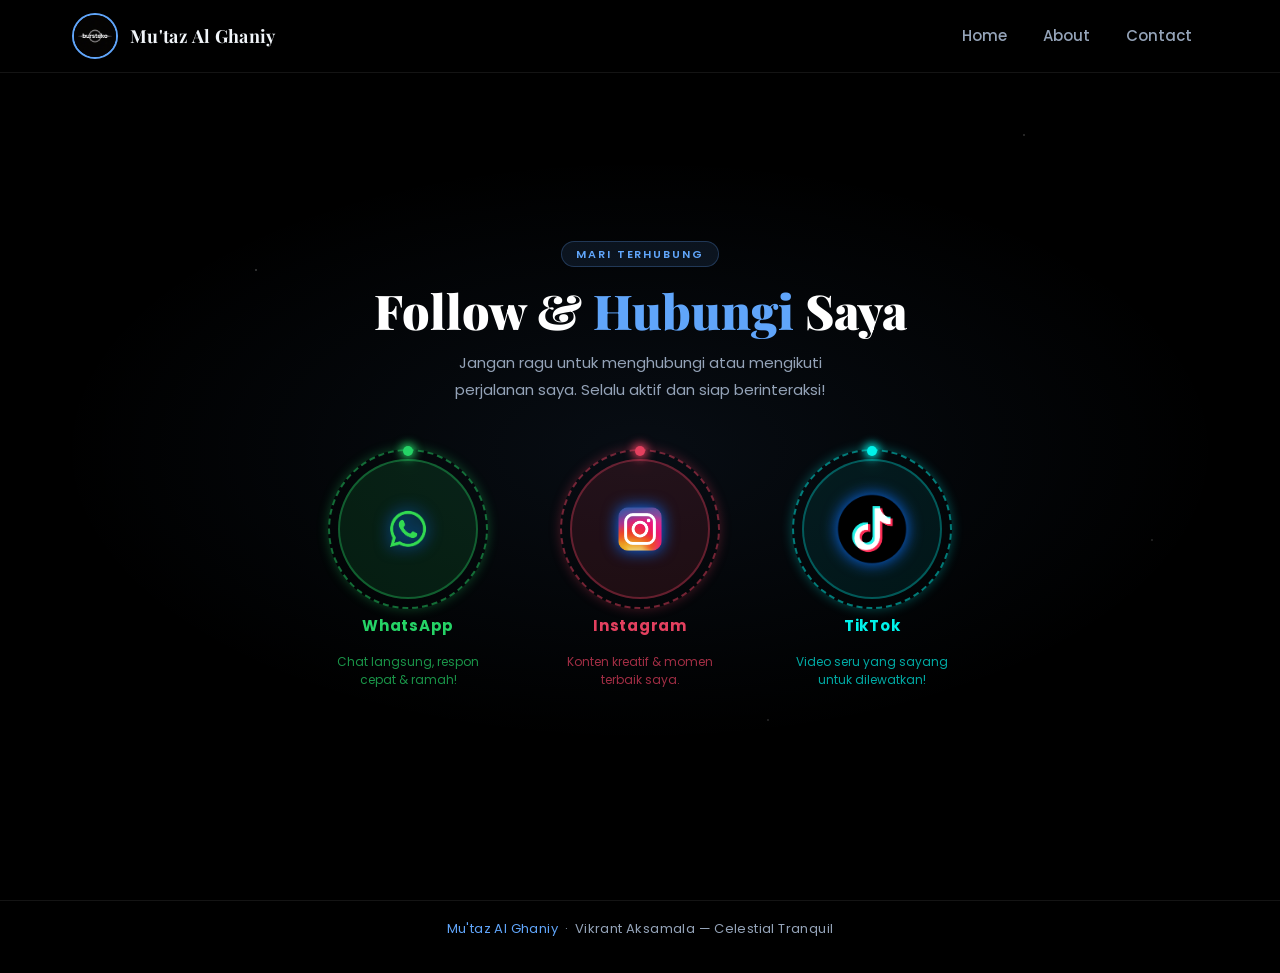
==== contact.html @ 91cc1551 "first commit" ====
<!DOCTYPE html>
<html lang="id">

<head>
    <meta charset="UTF-8" />
    <meta name="viewport" content="width=device-width, initial-scale=1.0" />
    <title>Contact</title>
    <link rel="preconnect" href="https://fonts.googleapis.com">
    <link
        href="https://fonts.googleapis.com/css2?family=Poppins:wght@300;400;500;600;700&family=Playfair+Display:wght@700;900&display=swap"
        rel="stylesheet">
    <link href="https://cdn.jsdelivr.net/npm/bootstrap@5.3.8/dist/css/bootstrap.min.css" rel="stylesheet"
        integrity="sha384-sRIl4kxILFvY47J16cr9ZwB07vP4J8+LH7qKQnuqkuIAvNWLzeN8tE5YBujZqJLB" crossorigin="anonymous">
    <link rel="stylesheet" href="styles.css" />
</head>

<body>

    <!-- HEADER / NAVBAR -->
    <header class="header">
        <nav class="navbar" role="navigation" aria-label="Main navigation">
            <a href="#home" class="logo-wrap">
                <img src="logo.jpeg" class="logo-img" alt="Logo Mu'taz" />
                <span class="logo-name">Mu'taz Al Ghaniy</span>
            </a>
            <ul class="ul-navbar">
                <li><a href="index.html" class="a-navbar">Home</a></li>
                <li><a href="aboutMe.html" class="a-navbar">About</a></li>
                <li><a href="contact.html" class="a-navbar">Contact</a></li>
            </ul>
        </nav>
    </header>

    <!-- MAIN CONTACT -->
    <main id="contact-main">
 
        <!-- Tagline / Promosi -->
        <div class="contact-tagline">
            <span class="badge-label">Mari Terhubung</span>
            <h1>Follow & <span>Hubungi</span> Saya</h1>
            <p>Jangan ragu untuk menghubungi atau mengikuti perjalanan saya. Selalu aktif dan siap berinteraksi!</p>
        </div>
 
        <!-- Cards -->
        <div class="contact-grid">
 
            <!-- WhatsApp -->
            <a href="https://wa.me/6281952389821" target="_blank" class="contact-card card-wa">
                <div class="orbit-wrap">
                    <div class="orbit-ring">
                        <div class="orbit-dot"></div>
                    </div>
                    <div class="icon-bg">
                        <img src="whatsapp-logo-whatsapp-icon-whatsapp-transparent-free-png.webp" alt="WhatsApp" />
                    </div>
                </div>
                <span class="card-name">WhatsApp</span>
                <span class="card-desc">Chat langsung, respon cepat & ramah!</span>
            </a>
 
            <!-- Instagram -->
            <a href="https://www.instagram.com/al._gifer/" target="_blank" class="contact-card card-ig">
                <div class="orbit-wrap">
                    <div class="orbit-ring">
                        <div class="orbit-dot"></div>
                    </div>
                    <div class="icon-bg">
                        <img src="instagram-logo-instagram-icon-transparent-free-png.webp" alt="Instagram" />
                    </div>
                </div>
                <span class="card-name">Instagram</span>
                <span class="card-desc">Konten kreatif & momen terbaik saya.</span>
            </a>
 
            <!-- TikTok -->
            <a href="https://www.tiktok.com/@vikrant.aksamala" target="_blank" class="contact-card card-tt">
                <div class="orbit-wrap">
                    <div class="orbit-ring">
                        <div class="orbit-dot"></div>
                    </div>
                    <div class="icon-bg">
                        <img src="tiktok-icon-free-png.webp" alt="TikTok" />
                    </div>
                </div>
                <span class="card-name">TikTok</span>
                <span class="card-desc">Video seru yang sayang untuk dilewatkan!</span>
            </a>
 
        </div>
 
    </main>




    <!-- FOOTER -->
    <footer class="footer">
        <p class="footer-text">
            <span>Mu'taz Al Ghaniy</span> &nbsp;·&nbsp; Vikrant Aksamala — Celestial Tranquil
        </p>
    </footer>

    <script src="https://cdn.jsdelivr.net/npm/bootstrap@5.3.8/dist/js/bootstrap.bundle.min.js"
        integrity="sha384-FKyoEForCGlyvwx9Hj09JcYn3nv7wiPVlz7YYwJrWVcXK/BmnVDxM+D2scQbITxI"
        crossorigin="anonymous"></script>
</body>

</html>
---- styles.css ----
*, html {
    margin: 0;
    padding: 0;
    box-sizing: border-box;
    scroll-behavior: smooth;
}

:root {
    --accent: #60a5fa;
    --accent-dark: #2563eb;
    --text: #f1f5f9;
    --text-muted: #94a3b8;
    --bg: #000000;
    --surface: rgba(255, 255, 255, 0.04);
    --border: rgba(255, 255, 255, 0.08);
}

body {
    font-family: 'Poppins', sans-serif;
    background: var(--bg);
    color: var(--text);
    min-height: 100vh;
}

/* ─── HEADER ─── */
.header {
    width: 100%;
    position: fixed;
    top: 0;
    z-index: 1000;
    backdrop-filter: blur(20px);
    -webkit-backdrop-filter: blur(20px);
    background: rgba(0, 0, 0, 0.75);
    border-bottom: 1px solid var(--border);
}

.navbar {
    width: 100%;
    max-width: 1200px;
    margin: 0 auto;
    height: 72px;
    display: flex;
    justify-content: space-between;
    align-items: center;
    padding: 0 2rem;
    /* Reset Bootstrap navbar padding */
    padding-left: 2rem;
    padding-right: 2rem;
}

.logo-wrap {
    display: flex;
    align-items: center;
    gap: 12px;
    text-decoration: none;
}

.logo-img {
    width: 46px;
    height: 46px;
    border-radius: 50%;
    object-fit: cover;
    border: 2px solid var(--accent);
    flex-shrink: 0;
}

.logo-name {
    font-family: 'Playfair Display', serif;
    font-size: 18px;
    font-weight: 700;
    color: var(--text);
    letter-spacing: 0.02em;
}

.ul-navbar {
    display: flex;
    list-style: none;
    gap: 0.25rem;
    align-items: center;
    margin: 0;
    padding: 0;
}

.a-navbar {
    position: relative;
    text-decoration: none;
    color: var(--text-muted);
    font-size: 15px;
    font-weight: 500;
    padding: 8px 16px;
    border-radius: 8px;
    transition: color 0.25s ease, background 0.25s ease;
    display: block;
}

.a-navbar::after {
    content: "";
    position: absolute;
    left: 50%;
    bottom: 4px;
    width: 0%;
    height: 2px;
    background: var(--accent);
    transition: width 0.3s ease;
    transform: translateX(-50%);
    border-radius: 2px;
}

.a-navbar:hover {
    color: #ffffff;
    background: rgba(96, 165, 250, 0.08);
}

.a-navbar:hover::after {
    width: 60%;
}

/* ─── HERO ─── */
#home {
    min-height: 100vh;
    display: flex;
    align-items: center;
    justify-content: center;
    padding: 100px 2rem 80px;
    position: relative;
    overflow: hidden;
}

#home::before {
    content: "";
    position: absolute;
    inset: 0;
    background: radial-gradient(ellipse 80% 60% at 50% 40%, rgba(96, 165, 250, 0.12) 0%, transparent 70%);
    pointer-events: none;
}

.hero-inner {
    display: flex;
    flex-direction: column;
    align-items: center;
    gap: 2rem;
    text-align: center;
    position: relative;
    z-index: 1;
    animation: fadeUp 0.9s ease both;
}

@keyframes fadeUp {
    from {
        opacity: 0;
        transform: translateY(28px);
    }

    to {
        opacity: 1;
        transform: translateY(0);
    }
}

.avatar-ring {
    width: 160px;
    height: 160px;
    border-radius: 50%;
    padding: 3px;
    background: conic-gradient(var(--accent), #818cf8, #34d399, var(--accent));
    animation: spin 6s linear infinite;
    flex-shrink: 0;
}

@keyframes spin {
    to {
        transform: rotate(360deg);
    }
}

.avatar-inner {
    width: 100%;
    height: 100%;
    border-radius: 50%;
    overflow: hidden;
    background: #111;
}

.avatar-inner img {
    width: 100%;
    height: 100%;
    object-fit: cover;
    border-radius: 50%;
}

.hero-tag {
    font-size: 12px;
    font-weight: 600;
    letter-spacing: 0.15em;
    text-transform: uppercase;
    color: var(--accent);
    background: rgba(96, 165, 250, 0.1);
    border: 1px solid rgba(96, 165, 250, 0.25);
    padding: 4px 14px;
    border-radius: 100px;
}

.hero-title {
    font-family: 'Playfair Display', serif;
    font-size: clamp(2.4rem, 6vw, 4rem);
    font-weight: 900;
    line-height: 1.1;
    color: #ffffff;
}

.hero-title span {
    color: var(--accent);
}

.hero-sub {
    font-size: 16px;
    color: var(--text-muted);
    max-width: 460px;
    line-height: 1.75;
}

.hero-cta {
    display: inline-flex;
    align-items: center;
    gap: 8px;
    background: var(--accent);
    color: #000;
    font-size: 15px;
    font-weight: 700;
    padding: 13px 28px;
    border-radius: 10px;
    text-decoration: none;
    letter-spacing: 0.02em;
    transition: background 0.25s ease, transform 0.25s ease, box-shadow 0.25s ease;
}

.hero-cta:hover {
    background: #93c5fd;
    transform: translateY(-3px);
    box-shadow: 0 12px 32px rgba(96, 165, 250, 0.35);
    color: #000;
}

/* ─── CAROUSEL GALERI ─── */
.carousel-section {
    background: #0a0a0a;
    padding: 60px 2rem 80px;
    border-top: 1px solid var(--border);
}

.carousel-title {
    font-family: 'Playfair Display', serif;
    font-size: clamp(1.6rem, 4vw, 2.2rem);
    font-weight: 700;
    color: #fff;
    text-align: center;
    margin-bottom: 2rem;
}

.carousel-title::after {
    content: "";
    display: block;
    width: 48px;
    height: 3px;
    background: var(--accent);
    border-radius: 2px;
    margin: 10px auto 0;
}

/* Wrapper agar carousel tidak terlalu lebar */
#carouselGaleri {
    max-width: 800px;
    margin: 0 auto;
    border-radius: 16px;
    overflow: hidden;
    box-shadow: 0 24px 64px rgba(0, 0, 0, 0.6);
}

/* Foto carousel: tinggi tetap, object-fit agar tidak terpotong aneh */
.carousel-img {
    width: 100%;
    height: 460px;
    object-fit: cover;
    object-position: center center;
    display: block;
}


/* ─── SKILLS ─── */
.skills-section {
    background: #000;
    padding: 70px 2rem 80px;
    border-top: 1px solid var(--border);
}

.skills-title {
    font-family: 'Playfair Display', serif;
    font-size: clamp(1.6rem, 4vw, 2.2rem);
    font-weight: 700;
    color: #fff;
    text-align: center;
    margin-bottom: 2.5rem;
}

.skills-title::after {
    content: "";
    display: block;
    width: 48px;
    height: 3px;
    background: var(--accent);
    border-radius: 2px;
    margin: 10px auto 0;
}

.skills-grid {
    max-width: 700px;
    margin: 0 auto;
    display: flex;
    flex-direction: column;
    gap: 1.4rem;
}

.skill-item {
    display: flex;
    flex-direction: column;
    gap: 6px;
}

.skill-header {
    display: flex;
    justify-content: space-between;
    align-items: center;
}

.skill-name {
    font-size: 14px;
    font-weight: 600;
    color: var(--text);
    letter-spacing: 0.03em;
}

.skill-percent {
    font-size: 13px;
    font-weight: 700;
    color: var(--accent);
}

.skill-bar-bg {
    width: 100%;
    height: 10px;
    border-radius: 100px;
    overflow: hidden;
    background: rgba(255, 255, 255, 0.07);
    position: relative;
}

/* Warna latar track sesuai neon masing-masing skill */
.skill-item:nth-child(1) .skill-bar-bg {
    background: rgba(168, 85, 247, 0.15);
    box-shadow: inset 0 0 8px rgba(168, 85, 247, 0.2);
    border: 1px solid rgba(168, 85, 247, 0.25);
}

.skill-item:nth-child(2) .skill-bar-bg {
    background: rgba(6, 182, 212, 0.15);
    box-shadow: inset 0 0 8px rgba(6, 182, 212, 0.2);
    border: 1px solid rgba(6, 182, 212, 0.25);
}

.skill-item:nth-child(3) .skill-bar-bg {
    background: rgba(16, 185, 129, 0.15);
    box-shadow: inset 0 0 8px rgba(16, 185, 129, 0.2);
    border: 1px solid rgba(16, 185, 129, 0.25);
}

.skill-item:nth-child(4) .skill-bar-bg {
    background: rgba(245, 158, 11, 0.15);
    box-shadow: inset 0 0 8px rgba(245, 158, 11, 0.2);
    border: 1px solid rgba(245, 158, 11, 0.25);
}

.skill-item:nth-child(5) .skill-bar-bg {
    background: rgba(244, 63, 94, 0.15);
    box-shadow: inset 0 0 8px rgba(244, 63, 94, 0.2);
    border: 1px solid rgba(244, 63, 94, 0.25);
}

.skill-item:nth-child(6) .skill-bar-bg {
    background: rgba(59, 130, 246, 0.15);
    box-shadow: inset 0 0 8px rgba(59, 130, 246, 0.2);
    border: 1px solid rgba(59, 130, 246, 0.25);
}

.skill-bar-fill {
    height: 100%;
    border-radius: 100px;
    width: 0%;
    transition: width 1.4s cubic-bezier(0.4, 0, 0.2, 1);
    position: relative;
    background: linear-gradient(90deg, #1e40af, #3b82f6, #60a5fa, #7dd3fc);
    box-shadow:
        0 0 6px rgba(96, 165, 250, 0.8),
        0 0 16px rgba(96, 165, 250, 0.5),
        0 0 32px rgba(59, 130, 246, 0.3);
    animation: neon-pulse 2s ease-in-out infinite;
}

/* Setiap skill punya warna neon berbeda */
.skill-item:nth-child(1) .skill-bar-fill {
    background: linear-gradient(90deg, #7c3aed, #a855f7, #c084fc);
    box-shadow: 0 0 6px rgba(168, 85, 247, 0.9), 0 0 18px rgba(168, 85, 247, 0.5), 0 0 36px rgba(124, 58, 237, 0.3);
}

.skill-item:nth-child(2) .skill-bar-fill {
    background: linear-gradient(90deg, #0e7490, #06b6d4, #67e8f9);
    box-shadow: 0 0 6px rgba(6, 182, 212, 0.9), 0 0 18px rgba(6, 182, 212, 0.5), 0 0 36px rgba(14, 116, 144, 0.3);
}

.skill-item:nth-child(3) .skill-bar-fill {
    background: linear-gradient(90deg, #065f46, #10b981, #6ee7b7);
    box-shadow: 0 0 6px rgba(16, 185, 129, 0.9), 0 0 18px rgba(16, 185, 129, 0.5), 0 0 36px rgba(6, 95, 70, 0.3);
}

.skill-item:nth-child(4) .skill-bar-fill {
    background: linear-gradient(90deg, #92400e, #f59e0b, #fcd34d);
    box-shadow: 0 0 6px rgba(245, 158, 11, 0.9), 0 0 18px rgba(245, 158, 11, 0.5), 0 0 36px rgba(146, 64, 14, 0.3);
}

.skill-item:nth-child(5) .skill-bar-fill {
    background: linear-gradient(90deg, #9f1239, #f43f5e, #fda4af);
    box-shadow: 0 0 6px rgba(244, 63, 94, 0.9), 0 0 18px rgba(244, 63, 94, 0.5), 0 0 36px rgba(159, 18, 57, 0.3);
}

.skill-item:nth-child(6) .skill-bar-fill {
    background: linear-gradient(90deg, #1e40af, #3b82f6, #93c5fd);
    box-shadow: 0 0 6px rgba(59, 130, 246, 0.9), 0 0 18px rgba(59, 130, 246, 0.5), 0 0 36px rgba(30, 64, 175, 0.3);
}

@keyframes neon-pulse {
    0%, 100% {
        filter: brightness(1);
    }

    50% {
        filter: brightness(1.25);
    }
}

/* Shimmer cahaya bergerak di atas bar */
.skill-bar-fill::after {
    content: "";
    position: absolute;
    top: 0;
    left: -60%;
    width: 50%;
    height: 100%;
    background: linear-gradient(90deg, transparent, rgba(255, 255, 255, 0.35), transparent);
    animation: shimmer 2.4s ease-in-out infinite;
    border-radius: 100px;
}

@keyframes shimmer {
    0% {
        left: -60%;
    }

    100% {
        left: 120%;
    }
}

/* Titik cahaya di ujung bar */
.skill-bar-fill::before {
    content: "";
    position: absolute;
    right: 0;
    top: 50%;
    transform: translateY(-50%);
    width: 14px;
    height: 14px;
    border-radius: 50%;
    background: #fff;
    opacity: 0.9;
    box-shadow: 0 0 6px 3px currentColor;
    filter: blur(1px);
}

/* Warna persentase sesuai neon bar */
.skill-item:nth-child(1) .skill-percent {
    color: #c084fc;
}

.skill-item:nth-child(2) .skill-percent {
    color: #67e8f9;
}

.skill-item:nth-child(3) .skill-percent {
    color: #6ee7b7;
}

.skill-item:nth-child(4) .skill-percent {
    color: #fcd34d;
}

.skill-item:nth-child(5) .skill-percent {
    color: #fda4af;
}

.skill-item:nth-child(6) .skill-percent {
    color: #93c5fd;
}

/* Warna nama skill */
.skill-item:nth-child(1) .skill-name {
    color: #e9d5ff;
}

.skill-item:nth-child(2) .skill-name {
    color: #cffafe;
}

.skill-item:nth-child(3) .skill-name {
    color: #d1fae5;
}

.skill-item:nth-child(4) .skill-name {
    color: #fef3c7;
}

.skill-item:nth-child(5) .skill-name {
    color: #ffe4e6;
}

.skill-item:nth-child(6) .skill-name {
    color: #dbeafe;
}

/* ── CONTACT PAGE SPECIFIC ── */
#contact-main {
    min-height: 100vh;
    display: flex;
    flex-direction: column;
    align-items: center;
    justify-content: center;
    padding: 110px 2rem 80px;
    position: relative;
    overflow: hidden;
    background: #000;
}

/* Background particle stars */
#contact-main::before {
    content: "";
    position: absolute;
    inset: 0;
    background:
        radial-gradient(ellipse 70% 50% at 50% 50%, rgba(96, 165, 250, 0.08) 0%, transparent 65%),
        radial-gradient(1px 1px at 20% 30%, rgba(255, 255, 255, 0.6) 0%, transparent 100%),
        radial-gradient(1px 1px at 80% 15%, rgba(255, 255, 255, 0.5) 0%, transparent 100%),
        radial-gradient(1px 1px at 60% 80%, rgba(255, 255, 255, 0.4) 0%, transparent 100%),
        radial-gradient(1px 1px at 35% 70%, rgba(255, 255, 255, 0.5) 0%, transparent 100%),
        radial-gradient(1px 1px at 90% 60%, rgba(255, 255, 255, 0.4) 0%, transparent 100%);
    pointer-events: none;
}

/* ── TAGLINE ── */
.contact-tagline {
    text-align: center;
    margin-bottom: 3.5rem;
    animation: fadeUp 0.8s ease both;
    position: relative;
    z-index: 1;
}

.contact-tagline .badge-label {
    display: inline-block;
    font-size: 11px;
    font-weight: 600;
    letter-spacing: 0.18em;
    text-transform: uppercase;
    color: #60a5fa;
    background: rgba(96, 165, 250, 0.1);
    border: 1px solid rgba(96, 165, 250, 0.25);
    padding: 4px 14px;
    border-radius: 100px;
    margin-bottom: 1rem;
}

.contact-tagline h1 {
    font-family: 'Playfair Display', serif;
    font-size: clamp(2rem, 5vw, 3rem);
    font-weight: 900;
    color: #fff;
    line-height: 1.15;
    margin-bottom: 0.75rem;
}

.contact-tagline h1 span {
    color: #60a5fa;
}

.contact-tagline p {
    font-size: 15px;
    color: #94a3b8;
    max-width: 420px;
    margin: 0 auto;
    line-height: 1.75;
}

/* ── CARDS GRID ── */
.contact-grid {
    display: flex;
    gap: 2rem;
    flex-wrap: wrap;
    justify-content: center;
    position: relative;
    z-index: 1;
}

.contact-card {
    position: relative;
    width: 200px;
    display: flex;
    flex-direction: column;
    align-items: center;
    gap: 1rem;
    animation: fadeUp 0.9s ease both;
    text-decoration: none;
}

.contact-card:nth-child(1) {
    animation-delay: 0.1s;
}

.contact-card:nth-child(2) {
    animation-delay: 0.25s;
}

.contact-card:nth-child(3) {
    animation-delay: 0.4s;
}

/* Orbiting ring */
.orbit-wrap {
    position: relative;
    width: 140px;
    height: 140px;
}

.orbit-ring {
    position: absolute;
    inset: -10px;
    border-radius: 50%;
    border: 2px dashed transparent;
    animation: orbit-spin 4s linear infinite;
}

/* WA — hijau */
.card-wa .orbit-ring {
    border-color: rgba(37, 211, 102, 0.5);
    box-shadow: 0 0 12px rgba(37, 211, 102, 0.3);
}

.card-wa .orbit-dot {
    background: #25d366;
    box-shadow: 0 0 8px 3px rgba(37, 211, 102, 0.8);
}

.card-wa .icon-bg {
    background: rgba(37, 211, 102, 0.12);
    border: 2px solid rgba(37, 211, 102, 0.35);
}

.card-wa .icon-bg:hover {
    box-shadow: 0 0 24px rgba(37, 211, 102, 0.6), 0 0 48px rgba(37, 211, 102, 0.3);
    border-color: #25d366;
}

.card-wa .card-name {
    color: #25d366;
}

.card-wa .card-desc {
    color: rgba(37, 211, 102, 0.7);
}

/* Instagram — pink */
.card-ig .orbit-ring {
    border-color: rgba(228, 64, 95, 0.5);
    box-shadow: 0 0 12px rgba(228, 64, 95, 0.3);
    animation-direction: reverse;
    animation-duration: 5s;
}

.card-ig .orbit-dot {
    background: #e4405f;
    box-shadow: 0 0 8px 3px rgba(228, 64, 95, 0.8);
}

.card-ig .icon-bg {
    background: rgba(228, 64, 95, 0.12);
    border: 2px solid rgba(228, 64, 95, 0.35);
}

.card-ig .icon-bg:hover {
    box-shadow: 0 0 24px rgba(228, 64, 95, 0.6), 0 0 48px rgba(228, 64, 95, 0.3);
    border-color: #e4405f;
}

.card-ig .card-name {
    color: #e4405f;
}

.card-ig .card-desc {
    color: rgba(228, 64, 95, 0.7);
}

/* TikTok — cyan */
.card-tt .orbit-ring {
    border-color: rgba(0, 242, 234, 0.5);
    box-shadow: 0 0 12px rgba(0, 242, 234, 0.3);
    animation-duration: 3.5s;
}

.card-tt .orbit-dot {
    background: #00f2ea;
    box-shadow: 0 0 8px 3px rgba(0, 242, 234, 0.8);
}

.card-tt .icon-bg {
    background: rgba(0, 242, 234, 0.08);
    border: 2px solid rgba(0, 242, 234, 0.3);
}

.card-tt .icon-bg:hover {
    box-shadow: 0 0 24px rgba(0, 242, 234, 0.6), 0 0 48px rgba(0, 242, 234, 0.3);
    border-color: #00f2ea;
}

.card-tt .card-name {
    color: #00f2ea;
}

.card-tt .card-desc {
    color: rgba(0, 242, 234, 0.7);
}

/* Dot yang berputar di orbit */
.orbit-dot {
    position: absolute;
    width: 10px;
    height: 10px;
    border-radius: 50%;
    top: -5px;
    left: 50%;
    transform: translateX(-50%);
}

@keyframes orbit-spin {
    to {
        transform: rotate(360deg);
    }
}

/* Icon circle */
.icon-bg {
    width: 140px;
    height: 140px;
    border-radius: 50%;
    display: flex;
    align-items: center;
    justify-content: center;
    transition: transform 0.3s ease, box-shadow 0.3s ease, border-color 0.3s ease;
    backdrop-filter: blur(8px);
}

.icon-bg:hover {
    transform: scale(1.1) translateY(-4px);
}

.icon-bg img {
    width: 72px;
    height: 72px;
    object-fit: contain;
    filter: drop-shadow(0 0 8px currentColor);
}

.card-name {
    font-size: 15px;
    font-weight: 700;
    letter-spacing: 0.05em;
}

.card-desc {
    font-size: 12px;
    text-align: center;
    line-height: 1.5;
    max-width: 160px;
}

@keyframes fadeUp {
    from {
        opacity: 0;
        transform: translateY(24px);
    }

    to {
        opacity: 1;
        transform: translateY(0);
    }
}

/* ── RESPONSIVE ── */
@media (max-width: 480px) {
    .contact-grid {
        gap: 1.5rem;
    }

    .orbit-wrap, .icon-bg {
        width: 110px;
        height: 110px;
    }

    .icon-bg img {
        width: 54px;
        height: 54px;
    }

    .contact-card {
        width: 160px;
    }

    .contact-tagline h1 {
        font-size: 1.7rem;
    }
}

/* ─── FOOTER ─── */
.footer {
    background: #000;
    border-top: 1px solid var(--border);
    text-align: center;
    padding: 18px 2rem;
}

.footer-text {
    font-size: 13px;
    color: var(--text-muted);
    letter-spacing: 0.03em;
}

.footer-text span {
    color: var(--accent);
}

/* ─── RESPONSIVE: TABLET (max 768px) ─── */
@media (max-width: 768px) {
    .navbar {
        padding: 0 1.25rem;
        height: 64px;
    }

    .logo-name {
        font-size: 16px;
    }

    .a-navbar {
        font-size: 13px;
        padding: 7px 10px;
    }

    .hero-inner {
        gap: 1.5rem;
    }

    .avatar-ring {
        width: 130px;
        height: 130px;
    }

    .hero-sub {
        font-size: 14px;
    }

    .carousel-img {
        height: 320px;
    }
}

/* ─── RESPONSIVE: HP KECIL (max 480px) ─── */
@media (max-width: 480px) {
    .navbar {
        padding: 0 1rem;
        height: 60px;
    }

    /* Sembunyikan nama di navbar agar tidak sesak */
    .logo-name {
        display: none;
    }

    .logo-img {
        width: 38px;
        height: 38px;
    }

    .a-navbar {
        font-size: 12px;
        padding: 6px 8px;
    }

    #home {
        padding: 80px 1.25rem 60px;
    }

    .avatar-ring {
        width: 110px;
        height: 110px;
    }

    .hero-title {
        font-size: clamp(1.8rem, 8vw, 2.4rem);
    }

    .hero-tag {
        font-size: 11px;
        letter-spacing: 0.1em;
        padding: 4px 12px;
    }

    .hero-sub {
        font-size: 13px;
        line-height: 1.7;
    }

    .hero-cta {
        font-size: 13px;
        padding: 10px 20px;
        width: 100%;
        justify-content: center;
    }

    .carousel-section {
        padding: 40px 1rem 60px;
    }

    .carousel-img {
        height: 240px;
        object-position: center center;
    }

    .footer-text {
        font-size: 11px;
    }
}
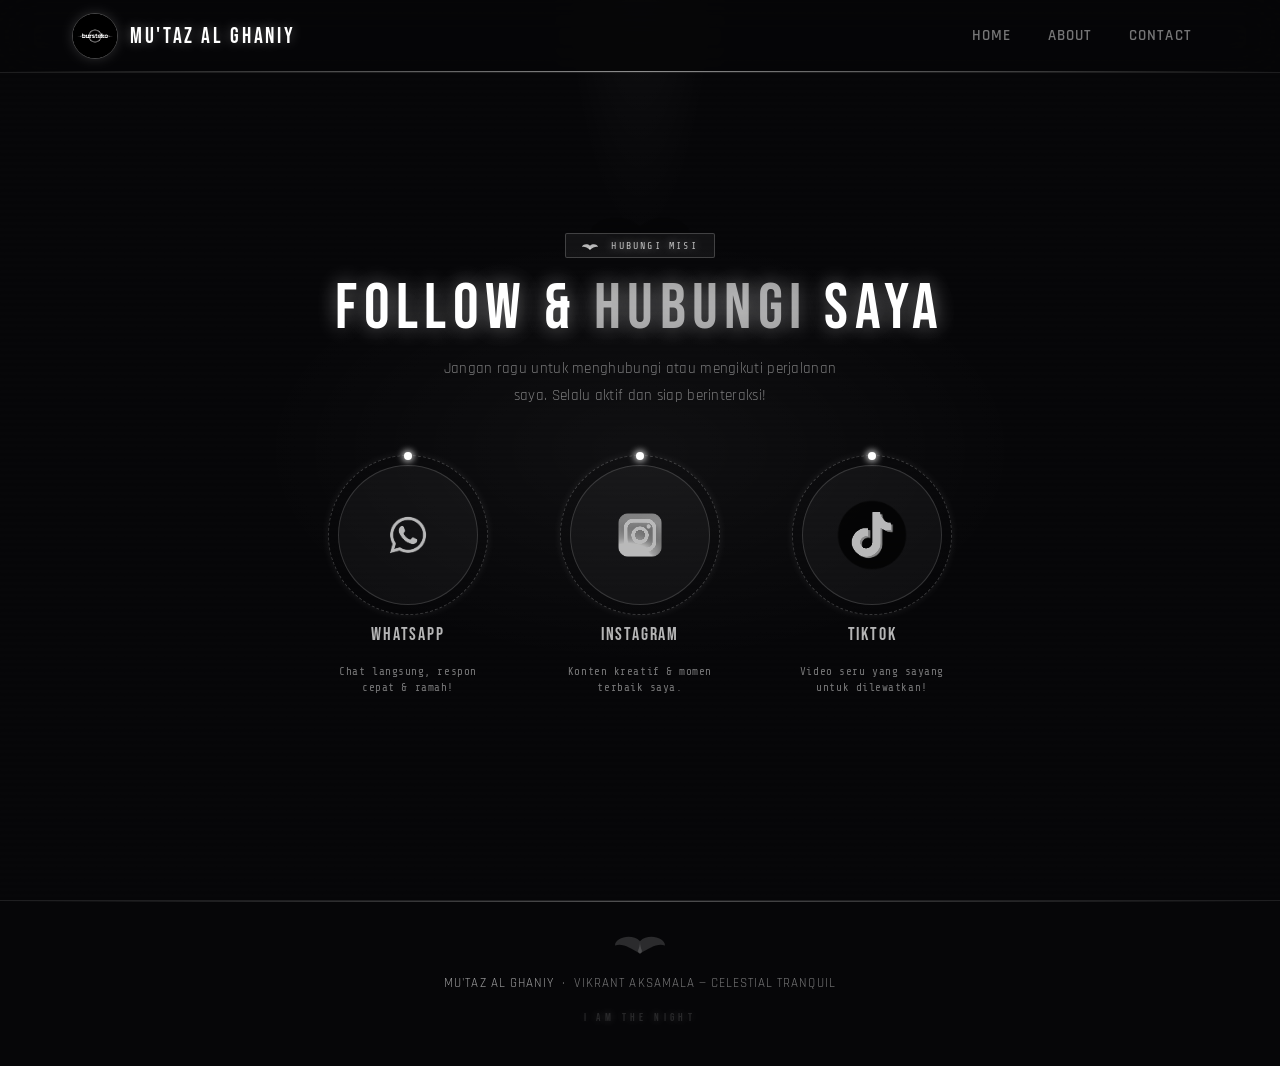
==== commit 5cdaebd3: "update ke batman" ====
--- a/contact.html
+++ b/contact.html
@@ -4,10 +4,10 @@
 <head>
     <meta charset="UTF-8" />
     <meta name="viewport" content="width=device-width, initial-scale=1.0" />
-    <title>Contact</title>
+    <title>Contact — Mu'taz Al Ghaniy</title>
     <link rel="preconnect" href="https://fonts.googleapis.com">
     <link
-        href="https://fonts.googleapis.com/css2?family=Poppins:wght@300;400;500;600;700&family=Playfair+Display:wght@700;900&display=swap"
+        href="https://fonts.googleapis.com/css2?family=Bebas+Neue&family=Rajdhani:wght@400;500;600;700&family=Share+Tech+Mono&display=swap"
         rel="stylesheet">
     <link href="https://cdn.jsdelivr.net/npm/bootstrap@5.3.8/dist/css/bootstrap.min.css" rel="stylesheet"
         integrity="sha384-sRIl4kxILFvY47J16cr9ZwB07vP4J8+LH7qKQnuqkuIAvNWLzeN8tE5YBujZqJLB" crossorigin="anonymous">
@@ -16,11 +16,26 @@
 
 <body>
 
+    <!-- BATS FLOATING BG -->
+    <div class="bat-swarm" aria-hidden="true">
+        <svg class="bat b1" viewBox="0 0 60 30" fill="none"><path d="M30 10 C20 0, 0 5, 0 15 C10 12, 18 18, 30 25 C42 18, 50 12, 60 15 C60 5, 40 0, 30 10Z" fill="currentColor"/><path d="M30 10 C30 20, 25 22, 30 25 C35 22, 30 20, 30 10Z" fill="currentColor"/></svg>
+        <svg class="bat b2" viewBox="0 0 60 30" fill="none"><path d="M30 10 C20 0, 0 5, 0 15 C10 12, 18 18, 30 25 C42 18, 50 12, 60 15 C60 5, 40 0, 30 10Z" fill="currentColor"/><path d="M30 10 C30 20, 25 22, 30 25 C35 22, 30 20, 30 10Z" fill="currentColor"/></svg>
+        <svg class="bat b3" viewBox="0 0 60 30" fill="none"><path d="M30 10 C20 0, 0 5, 0 15 C10 12, 18 18, 30 25 C42 18, 50 12, 60 15 C60 5, 40 0, 30 10Z" fill="currentColor"/><path d="M30 10 C30 20, 25 22, 30 25 C35 22, 30 20, 30 10Z" fill="currentColor"/></svg>
+        <svg class="bat b4" viewBox="0 0 60 30" fill="none"><path d="M30 10 C20 0, 0 5, 0 15 C10 12, 18 18, 30 25 C42 18, 50 12, 60 15 C60 5, 40 0, 30 10Z" fill="currentColor"/><path d="M30 10 C30 20, 25 22, 30 25 C35 22, 30 20, 30 10Z" fill="currentColor"/></svg>
+        <svg class="bat b5" viewBox="0 0 60 30" fill="none"><path d="M30 10 C20 0, 0 5, 0 15 C10 12, 18 18, 30 25 C42 18, 50 12, 60 15 C60 5, 40 0, 30 10Z" fill="currentColor"/><path d="M30 10 C30 20, 25 22, 30 25 C35 22, 30 20, 30 10Z" fill="currentColor"/></svg>
+        <svg class="bat b6" viewBox="0 0 60 30" fill="none"><path d="M30 10 C20 0, 0 5, 0 15 C10 12, 18 18, 30 25 C42 18, 50 12, 60 15 C60 5, 40 0, 30 10Z" fill="currentColor"/><path d="M30 10 C30 20, 25 22, 30 25 C35 22, 30 20, 30 10Z" fill="currentColor"/></svg>
+    </div>
+
     <!-- HEADER / NAVBAR -->
     <header class="header">
         <nav class="navbar" role="navigation" aria-label="Main navigation">
-            <a href="#home" class="logo-wrap">
-                <img src="logo.jpeg" class="logo-img" alt="Logo Mu'taz" />
+            <a href="index.html" class="logo-wrap">
+                <div class="logo-bat-wrap">
+                    <img src="logo.jpeg" class="logo-img" alt="Logo Mu'taz" />
+                    <div class="logo-bat-overlay" aria-hidden="true">
+                        <svg viewBox="0 0 60 30" fill="none"><path d="M30 10 C20 0, 0 5, 0 15 C10 12, 18 18, 30 25 C42 18, 50 12, 60 15 C60 5, 40 0, 30 10Z" fill="white" opacity="0.85"/><path d="M30 10 C30 20, 25 22, 30 25 C35 22, 30 20, 30 10Z" fill="white" opacity="0.85"/></svg>
+                    </div>
+                </div>
                 <span class="logo-name">Mu'taz Al Ghaniy</span>
             </a>
             <ul class="ul-navbar">
@@ -33,51 +48,59 @@
 
     <!-- MAIN CONTACT -->
     <main id="contact-main">
- 
-        <!-- Tagline / Promosi -->
-        <div class="contact-tagline">
-            <span class="badge-label">Mari Terhubung</span>
-            <h1>Follow & <span>Hubungi</span> Saya</h1>
+
+        <!-- Bat Signal behind -->
+        <div class="bat-signal contact-signal" aria-hidden="true">
+            <div class="signal-beam"></div>
+            <div class="signal-bat">
+                <svg viewBox="0 0 120 60" fill="none">
+                    <path d="M60 20 C40 0, 0 10, 0 30 C20 24, 36 36, 60 50 C84 36, 100 24, 120 30 C120 10, 80 0, 60 20Z" fill="rgba(0,0,0,0.6)"/>
+                    <path d="M60 20 C60 40, 50 44, 60 50 C70 44, 60 40, 60 20Z" fill="rgba(0,0,0,0.6)"/>
+                </svg>
+            </div>
+        </div>
+
+        <!-- Tagline -->
+        <div class="contact-tagline scroll-reveal">
+            <span class="badge-label">
+                <svg style="width:16px;height:8px;margin-right:6px;vertical-align:middle" viewBox="0 0 60 30" fill="none"><path d="M30 10 C20 0, 0 5, 0 15 C10 12, 18 18, 30 25 C42 18, 50 12, 60 15 C60 5, 40 0, 30 10Z" fill="currentColor"/><path d="M30 10 C30 20, 25 22, 30 25 C35 22, 30 20, 30 10Z" fill="currentColor"/></svg>
+                Hubungi Misi
+            </span>
+            <h1>Follow &amp; <span>Hubungi</span> Saya</h1>
             <p>Jangan ragu untuk menghubungi atau mengikuti perjalanan saya. Selalu aktif dan siap berinteraksi!</p>
         </div>
- 
+
         <!-- Cards -->
         <div class="contact-grid">
- 
+
             <!-- WhatsApp -->
-            <a href="https://wa.me/6281952389821" target="_blank" class="contact-card card-wa">
+            <a href="https://wa.me/6281952389821" target="_blank" class="contact-card card-wa scroll-reveal" style="transition-delay:0.1s">
                 <div class="orbit-wrap">
-                    <div class="orbit-ring">
-                        <div class="orbit-dot"></div>
-                    </div>
+                    <div class="orbit-ring"><div class="orbit-dot"></div></div>
                     <div class="icon-bg">
                         <img src="whatsapp-logo-whatsapp-icon-whatsapp-transparent-free-png.webp" alt="WhatsApp" />
                     </div>
                 </div>
                 <span class="card-name">WhatsApp</span>
-                <span class="card-desc">Chat langsung, respon cepat & ramah!</span>
+                <span class="card-desc">Chat langsung, respon cepat &amp; ramah!</span>
             </a>
- 
+
             <!-- Instagram -->
-            <a href="https://www.instagram.com/al._gifer/" target="_blank" class="contact-card card-ig">
+            <a href="https://www.instagram.com/al._gifer/" target="_blank" class="contact-card card-ig scroll-reveal" style="transition-delay:0.25s">
                 <div class="orbit-wrap">
-                    <div class="orbit-ring">
-                        <div class="orbit-dot"></div>
-                    </div>
+                    <div class="orbit-ring"><div class="orbit-dot"></div></div>
                     <div class="icon-bg">
                         <img src="instagram-logo-instagram-icon-transparent-free-png.webp" alt="Instagram" />
                     </div>
                 </div>
                 <span class="card-name">Instagram</span>
-                <span class="card-desc">Konten kreatif & momen terbaik saya.</span>
+                <span class="card-desc">Konten kreatif &amp; momen terbaik saya.</span>
             </a>
- 
+
             <!-- TikTok -->
-            <a href="https://www.tiktok.com/@vikrant.aksamala" target="_blank" class="contact-card card-tt">
+            <a href="https://www.tiktok.com/@vikrant.aksamala" target="_blank" class="contact-card card-tt scroll-reveal" style="transition-delay:0.4s">
                 <div class="orbit-wrap">
-                    <div class="orbit-ring">
-                        <div class="orbit-dot"></div>
-                    </div>
+                    <div class="orbit-ring"><div class="orbit-dot"></div></div>
                     <div class="icon-bg">
                         <img src="tiktok-icon-free-png.webp" alt="TikTok" />
                     </div>
@@ -85,24 +108,48 @@
                 <span class="card-name">TikTok</span>
                 <span class="card-desc">Video seru yang sayang untuk dilewatkan!</span>
             </a>
- 
+
         </div>
- 
+
     </main>
-
-
-
 
     <!-- FOOTER -->
     <footer class="footer">
+        <div class="footer-bat" aria-hidden="true">
+            <svg viewBox="0 0 80 40" fill="none">
+                <path d="M40 13 C27 0, 0 7, 0 20 C13 16, 24 24, 40 33 C56 24, 67 16, 80 20 C80 7, 53 0, 40 13Z" fill="white" opacity="0.15"/>
+                <path d="M40 13 C40 27, 33 29, 40 33 C47 29, 40 27, 40 13Z" fill="white" opacity="0.15"/>
+            </svg>
+        </div>
         <p class="footer-text">
             <span>Mu'taz Al Ghaniy</span> &nbsp;·&nbsp; Vikrant Aksamala — Celestial Tranquil
         </p>
+        <p class="footer-sub">I AM THE NIGHT</p>
     </footer>
 
     <script src="https://cdn.jsdelivr.net/npm/bootstrap@5.3.8/dist/js/bootstrap.bundle.min.js"
         integrity="sha384-FKyoEForCGlyvwx9Hj09JcYn3nv7wiPVlz7YYwJrWVcXK/BmnVDxM+D2scQbITxI"
         crossorigin="anonymous"></script>
+
+    <script>
+        // Scroll reveal
+        const reveals = document.querySelectorAll('.scroll-reveal');
+        const observer = new IntersectionObserver((entries) => {
+            entries.forEach(entry => {
+                if (entry.isIntersecting) entry.target.classList.add('revealed');
+            });
+        }, { threshold: 0.12 });
+        reveals.forEach(el => observer.observe(el));
+
+        // Parallax bat signal on mouse
+        document.addEventListener('mousemove', (e) => {
+            const signal = document.querySelector('.bat-signal');
+            if (!signal) return;
+            const x = (e.clientX / window.innerWidth - 0.5) * 20;
+            const y = (e.clientY / window.innerHeight - 0.5) * 10;
+            signal.style.transform = `translate(calc(-50% + ${x}px), ${y}px)`;
+        });
+    </script>
 </body>
 
 </html>
--- a/styles.css
+++ b/styles.css
@@ -6,20 +6,60 @@
 }
 
 :root {
-    --accent: #60a5fa;
-    --accent-dark: #2563eb;
-    --text: #f1f5f9;
-    --text-muted: #94a3b8;
-    --bg: #000000;
-    --surface: rgba(255, 255, 255, 0.04);
-    --border: rgba(255, 255, 255, 0.08);
+    --white: #ffffff;
+    --neon: #ffffff;
+    --neon-dim: rgba(255,255,255,0.55);
+    --neon-faint: rgba(255,255,255,0.08);
+    --bg: #060608;
+    --bg2: #0a0a0c;
+    --bg3: #0e0e10;
+    --surface: rgba(255,255,255,0.03);
+    --border: rgba(255,255,255,0.1);
+    --border-glow: rgba(255,255,255,0.25);
+    --text: #e8e8f0;
+    --text-muted: rgba(255,255,255,0.45);
 }
 
 body {
-    font-family: 'Poppins', sans-serif;
+    font-family: 'Rajdhani', sans-serif;
     background: var(--bg);
     color: var(--text);
     min-height: 100vh;
+    overflow-x: hidden;
+    cursor: crosshair;
+}
+
+/* ─── BATS SWARM BACKGROUND ─── */
+.bat-swarm {
+    position: fixed;
+    inset: 0;
+    pointer-events: none;
+    z-index: 0;
+    overflow: hidden;
+}
+
+.bat {
+    position: absolute;
+    color: rgba(255,255,255,0.06);
+    width: 40px;
+    animation: bat-fly linear infinite;
+}
+
+.b1 { width: 28px; top: 12%; left: -5%; animation-duration: 22s; animation-delay: 0s; }
+.b2 { width: 18px; top: 28%; left: -3%; animation-duration: 30s; animation-delay: -8s; }
+.b3 { width: 34px; top: 60%; left: -6%; animation-duration: 18s; animation-delay: -4s; }
+.b4 { width: 22px; top: 75%; left: -4%; animation-duration: 26s; animation-delay: -12s; }
+.b5 { width: 15px; top: 45%; left: -3%; animation-duration: 35s; animation-delay: -18s; }
+.b6 { width: 38px; top: 85%; left: -7%; animation-duration: 20s; animation-delay: -6s; }
+
+@keyframes bat-fly {
+    0%   { left: -8%; transform: scaleX(1) translateY(0); opacity: 0; }
+    5%   { opacity: 1; }
+    48%  { transform: scaleX(1) translateY(-18px); }
+    50%  { transform: scaleX(-1) translateY(-18px); }
+    52%  { transform: scaleX(-1) translateY(-18px); }
+    95%  { opacity: 1; }
+    100% { left: 108%; transform: scaleX(-1) translateY(0); opacity: 0; }
 }
 
 /* ─── HEADER ─── */
@@ -28,10 +68,24 @@
     position: fixed;
     top: 0;
     z-index: 1000;
-    backdrop-filter: blur(20px);
-    -webkit-backdrop-filter: blur(20px);
-    background: rgba(0, 0, 0, 0.75);
+    backdrop-filter: blur(24px) saturate(0.2);
+    -webkit-backdrop-filter: blur(24px) saturate(0.2);
+    background: rgba(6,6,8,0.85);
     border-bottom: 1px solid var(--border);
+}
+
+.header::after {
+    content: "";
+    position: absolute;
+    bottom: 0; left: 0; right: 0;
+    height: 1px;
+    background: linear-gradient(90deg, transparent 0%, var(--neon-dim) 50%, transparent 100%);
+    animation: scan-line 4s ease-in-out infinite;
+}
+
+@keyframes scan-line {
+    0%, 100% { opacity: 0.3; }
+    50%       { opacity: 1; }
 }
 
 .navbar {
@@ -43,9 +97,6 @@
     justify-content: space-between;
     align-items: center;
     padding: 0 2rem;
-    /* Reset Bootstrap navbar padding */
-    padding-left: 2rem;
-    padding-right: 2rem;
 }
 
 .logo-wrap {
@@ -53,6 +104,12 @@
     align-items: center;
     gap: 12px;
     text-decoration: none;
+}
+
+.logo-bat-wrap {
+    position: relative;
+    width: 46px;
+    height: 46px;
 }
 
 .logo-img {
@@ -60,16 +117,35 @@
     height: 46px;
     border-radius: 50%;
     object-fit: cover;
-    border: 2px solid var(--accent);
+    border: 1.5px solid var(--border-glow);
+    filter: grayscale(60%) contrast(1.2);
     flex-shrink: 0;
-}
+    box-shadow: 0 0 12px rgba(255,255,255,0.15), inset 0 0 8px rgba(0,0,0,0.5);
+}
+
+.logo-bat-overlay {
+    position: absolute;
+    inset: 0;
+    display: flex;
+    align-items: center;
+    justify-content: center;
+    opacity: 0;
+    transition: opacity 0.3s ease;
+    border-radius: 50%;
+    background: rgba(0,0,0,0.6);
+}
+
+.logo-bat-overlay svg { width: 28px; }
+
+.logo-bat-wrap:hover .logo-bat-overlay { opacity: 1; }
+.logo-bat-wrap:hover .logo-img { box-shadow: 0 0 20px rgba(255,255,255,0.4); }
 
 .logo-name {
-    font-family: 'Playfair Display', serif;
-    font-size: 18px;
-    font-weight: 700;
-    color: var(--text);
-    letter-spacing: 0.02em;
+    font-family: 'Bebas Neue', sans-serif;
+    font-size: 22px;
+    letter-spacing: 0.12em;
+    color: var(--white);
+    text-shadow: 0 0 12px rgba(255,255,255,0.35);
 }
 
 .ul-navbar {
@@ -85,35 +161,48 @@
     position: relative;
     text-decoration: none;
     color: var(--text-muted);
+    font-family: 'Rajdhani', sans-serif;
     font-size: 15px;
-    font-weight: 500;
+    font-weight: 600;
+    letter-spacing: 0.08em;
+    text-transform: uppercase;
     padding: 8px 16px;
-    border-radius: 8px;
-    transition: color 0.25s ease, background 0.25s ease;
+    border-radius: 4px;
+    transition: color 0.25s ease, background 0.25s ease, text-shadow 0.25s ease;
     display: block;
 }
 
+.a-navbar::before {
+    content: "";
+    position: absolute;
+    inset: 0;
+    border: 1px solid transparent;
+    border-radius: 4px;
+    transition: border-color 0.3s ease, box-shadow 0.3s ease;
+}
+
 .a-navbar::after {
     content: "";
     position: absolute;
-    left: 50%;
-    bottom: 4px;
-    width: 0%;
-    height: 2px;
-    background: var(--accent);
+    left: 50%; bottom: 4px;
+    width: 0%; height: 1px;
+    background: var(--white);
     transition: width 0.3s ease;
     transform: translateX(-50%);
-    border-radius: 2px;
+    box-shadow: 0 0 6px rgba(255,255,255,0.8);
 }
 
 .a-navbar:hover {
-    color: #ffffff;
-    background: rgba(96, 165, 250, 0.08);
-}
-
-.a-navbar:hover::after {
-    width: 60%;
-}
+    color: var(--white);
+    text-shadow: 0 0 10px rgba(255,255,255,0.7), 0 0 20px rgba(255,255,255,0.3);
+}
+
+.a-navbar:hover::before {
+    border-color: var(--border-glow);
+    box-shadow: 0 0 8px rgba(255,255,255,0.1);
+}
+
+.a-navbar:hover::after { width: 60%; }
 
 /* ─── HERO ─── */
 #home {
@@ -124,14 +213,59 @@
     padding: 100px 2rem 80px;
     position: relative;
     overflow: hidden;
-}
-
+    background:
+        radial-gradient(ellipse 60% 50% at 50% 40%, rgba(255,255,255,0.025) 0%, transparent 70%),
+        linear-gradient(180deg, #060608 0%, #0a0a0f 100%);
+}
+
+/* Dark gothic texture */
 #home::before {
     content: "";
     position: absolute;
     inset: 0;
-    background: radial-gradient(ellipse 80% 60% at 50% 40%, rgba(96, 165, 250, 0.12) 0%, transparent 70%);
+    background-image:
+        repeating-linear-gradient(0deg, transparent, transparent 2px, rgba(255,255,255,0.008) 2px, rgba(255,255,255,0.008) 4px),
+        repeating-linear-gradient(90deg, transparent, transparent 40px, rgba(255,255,255,0.004) 40px, rgba(255,255,255,0.004) 41px);
     pointer-events: none;
+}
+
+/* BAT SIGNAL */
+.bat-signal {
+    position: absolute;
+    top: -40%;
+    left: 50%;
+    transform: translateX(-50%);
+    width: 400px;
+    height: 600px;
+    pointer-events: none;
+    transition: transform 0.8s ease;
+    z-index: 0;
+}
+
+.signal-beam {
+    position: absolute;
+    top: 0;
+    left: 50%;
+    transform: translateX(-50%);
+    width: 200px;
+    height: 100%;
+    background: radial-gradient(ellipse 60% 100% at 50% 0%, rgba(255,255,255,0.06) 0%, transparent 70%);
+    clip-path: polygon(30% 0%, 70% 0%, 100% 100%, 0% 100%);
+}
+
+.signal-bat {
+    position: absolute;
+    top: 65%;
+    left: 50%;
+    transform: translateX(-50%);
+    width: 100px;
+    opacity: 0.25;
+    animation: signal-pulse 4s ease-in-out infinite;
+}
+
+@keyframes signal-pulse {
+    0%, 100% { opacity: 0.15; transform: translateX(-50%) scale(1); }
+    50%       { opacity: 0.4;  transform: translateX(-50%) scale(1.08); }
 }
 
 .hero-inner {
@@ -142,35 +276,20 @@
     text-align: center;
     position: relative;
     z-index: 1;
-    animation: fadeUp 0.9s ease both;
+    animation: fadeUp 1s ease both;
 }
 
 @keyframes fadeUp {
-    from {
-        opacity: 0;
-        transform: translateY(28px);
-    }
-
-    to {
-        opacity: 1;
-        transform: translateY(0);
-    }
-}
-
+    from { opacity: 0; transform: translateY(36px); }
+    to   { opacity: 1; transform: translateY(0); }
+}
+
+/* AVATAR */
 .avatar-ring {
-    width: 160px;
-    height: 160px;
-    border-radius: 50%;
-    padding: 3px;
-    background: conic-gradient(var(--accent), #818cf8, #34d399, var(--accent));
-    animation: spin 6s linear infinite;
+    position: relative;
+    width: 170px;
+    height: 170px;
     flex-shrink: 0;
-}
-
-@keyframes spin {
-    to {
-        transform: rotate(360deg);
-    }
 }
 
 .avatar-inner {
@@ -179,6 +298,15 @@
     border-radius: 50%;
     overflow: hidden;
     background: #111;
+    border: 2px solid var(--border-glow);
+    box-shadow:
+        0 0 0 4px rgba(255,255,255,0.05),
+        0 0 30px rgba(255,255,255,0.12),
+        0 0 60px rgba(255,255,255,0.05),
+        inset 0 0 20px rgba(0,0,0,0.6);
+    filter: grayscale(30%) contrast(1.1);
+    position: relative;
+    z-index: 2;
 }
 
 .avatar-inner img {
@@ -188,128 +316,396 @@
     border-radius: 50%;
 }
 
+.avatar-glow-ring {
+    position: absolute;
+    inset: -6px;
+    border-radius: 50%;
+    border: 1px solid transparent;
+    background: conic-gradient(
+        rgba(255,255,255,0) 0deg,
+        rgba(255,255,255,0.5) 90deg,
+        rgba(255,255,255,0) 180deg,
+        rgba(255,255,255,0.3) 270deg,
+        rgba(255,255,255,0) 360deg
+    ) border-box;
+    animation: ring-spin 6s linear infinite;
+    z-index: 1;
+    -webkit-mask: linear-gradient(#000 0 0) padding-box, linear-gradient(#000 0 0);
+    -webkit-mask-composite: destination-out;
+    mask-composite: exclude;
+}
+
+@keyframes ring-spin { to { transform: rotate(360deg); } }
+
+/* HERO TAG */
 .hero-tag {
-    font-size: 12px;
-    font-weight: 600;
+    display: inline-flex;
+    align-items: center;
+    gap: 8px;
+    font-family: 'Share Tech Mono', monospace;
+    font-size: 11px;
+    letter-spacing: 0.2em;
+    text-transform: uppercase;
+    color: var(--white);
+    background: rgba(255,255,255,0.05);
+    border: 1px solid rgba(255,255,255,0.2);
+    padding: 5px 16px;
+    border-radius: 2px;
+    text-shadow: 0 0 8px rgba(255,255,255,0.6);
+    box-shadow: 0 0 12px rgba(255,255,255,0.06), inset 0 0 8px rgba(255,255,255,0.03);
+    animation: fadeUp 1s ease both 0.3s;
+}
+
+.tag-bat {
+    width: 18px;
+    height: 9px;
+    filter: drop-shadow(0 0 4px white);
+}
+
+/* HERO TITLE */
+.hero-title {
+    font-family: 'Bebas Neue', sans-serif;
+    font-size: clamp(3rem, 8vw, 5.5rem);
+    font-weight: 400;
+    letter-spacing: 0.08em;
+    line-height: 1;
+    color: #ffffff;
+    text-shadow:
+        0 0 10px rgba(255,255,255,0.6),
+        0 0 30px rgba(255,255,255,0.2),
+        0 0 60px rgba(255,255,255,0.08);
+    animation: fadeUp 1s ease both 0.15s;
+}
+
+.hero-title span {
+    color: #ffffff;
+    -webkit-text-stroke: 1px rgba(255,255,255,0.8);
+    text-shadow:
+        0 0 6px rgba(255,255,255,0.9),
+        0 0 20px rgba(255,255,255,0.4),
+        0 0 50px rgba(255,255,255,0.15);
+    display: block;
+}
+
+.hero-sub {
+    font-size: 15px;
+    color: var(--text-muted);
+    max-width: 440px;
+    line-height: 1.8;
+    letter-spacing: 0.03em;
+    animation: fadeUp 1s ease both 0.45s;
+    opacity: 0;
+    border-left: 2px solid rgba(255,255,255,0.15);
+    padding-left: 1rem;
+    text-align: left;
+}
+
+.hero-ctas {
+    display: flex;
+    gap: 1rem;
+    flex-wrap: wrap;
+    justify-content: center;
+    animation: fadeUp 1s ease both 0.6s;
+}
+
+.hero-cta {
+    display: inline-flex;
+    align-items: center;
+    gap: 8px;
+    background: rgba(255,255,255,0.9);
+    color: #000;
+    font-family: 'Rajdhani', sans-serif;
+    font-size: 13px;
+    font-weight: 700;
     letter-spacing: 0.15em;
     text-transform: uppercase;
-    color: var(--accent);
-    background: rgba(96, 165, 250, 0.1);
-    border: 1px solid rgba(96, 165, 250, 0.25);
-    padding: 4px 14px;
-    border-radius: 100px;
-}
-
-.hero-title {
-    font-family: 'Playfair Display', serif;
-    font-size: clamp(2.4rem, 6vw, 4rem);
-    font-weight: 900;
-    line-height: 1.1;
-    color: #ffffff;
-}
-
-.hero-title span {
-    color: var(--accent);
-}
-
-.hero-sub {
-    font-size: 16px;
-    color: var(--text-muted);
-    max-width: 460px;
-    line-height: 1.75;
-}
-
-.hero-cta {
-    display: inline-flex;
-    align-items: center;
-    gap: 8px;
-    background: var(--accent);
+    padding: 12px 28px;
+    border-radius: 2px;
+    text-decoration: none;
+    transition: background 0.25s ease, transform 0.25s ease, box-shadow 0.25s ease;
+    position: relative;
+    overflow: hidden;
+}
+
+.hero-cta::before {
+    content: "";
+    position: absolute;
+    inset: 0;
+    background: linear-gradient(90deg, transparent 0%, rgba(255,255,255,0.4) 50%, transparent 100%);
+    transform: translateX(-100%);
+    transition: transform 0.5s ease;
+}
+
+.hero-cta:hover::before { transform: translateX(100%); }
+
+.hero-cta:hover {
+    background: #ffffff;
+    transform: translateY(-3px);
+    box-shadow: 0 8px 30px rgba(255,255,255,0.35), 0 0 60px rgba(255,255,255,0.1);
     color: #000;
-    font-size: 15px;
-    font-weight: 700;
-    padding: 13px 28px;
-    border-radius: 10px;
-    text-decoration: none;
-    letter-spacing: 0.02em;
-    transition: background 0.25s ease, transform 0.25s ease, box-shadow 0.25s ease;
-}
-
-.hero-cta:hover {
-    background: #93c5fd;
-    transform: translateY(-3px);
-    box-shadow: 0 12px 32px rgba(96, 165, 250, 0.35);
-    color: #000;
+}
+
+.hero-cta--ghost {
+    background: transparent;
+    color: var(--white);
+    border: 1px solid rgba(255,255,255,0.35);
+    box-shadow: 0 0 12px rgba(255,255,255,0.05);
+}
+
+.hero-cta--ghost:hover {
+    background: rgba(255,255,255,0.08);
+    color: var(--white);
+    border-color: rgba(255,255,255,0.7);
+    box-shadow: 0 8px 30px rgba(255,255,255,0.15);
+}
+
+/* GROUND CRACK */
+.ground-crack {
+    position: absolute;
+    bottom: 0; left: 0; right: 0;
+    pointer-events: none;
+    z-index: 2;
+}
+
+.ground-crack svg { width: 100%; display: block; }
+
+/* ─── SCROLL REVEAL ANIMATIONS ─── */
+.scroll-reveal {
+    opacity: 0;
+    transform: translateY(50px);
+    transition: opacity 0.9s cubic-bezier(0.25, 0.46, 0.45, 0.94), transform 0.9s cubic-bezier(0.25, 0.46, 0.45, 0.94);
+}
+
+.scroll-slide-left {
+    opacity: 0;
+    transform: translateX(-60px);
+    transition: opacity 0.9s ease, transform 0.9s ease;
+}
+
+.scroll-slide-right {
+    opacity: 0;
+    transform: translateX(60px);
+    transition: opacity 0.9s ease, transform 0.9s ease;
+}
+
+.scroll-scale {
+    opacity: 0;
+    transform: scale(0.9);
+    transition: opacity 0.9s ease, transform 0.9s ease;
+}
+
+.scroll-reveal.revealed,
+.scroll-slide-left.revealed,
+.scroll-slide-right.revealed,
+.scroll-scale.revealed {
+    opacity: 1;
+    transform: none;
 }
 
 /* ─── CAROUSEL GALERI ─── */
 .carousel-section {
-    background: #0a0a0a;
-    padding: 60px 2rem 80px;
+    background: var(--bg2);
+    padding: 80px 2rem 100px;
     border-top: 1px solid var(--border);
+    position: relative;
+    overflow: hidden;
+}
+
+.carousel-section::before {
+    content: "";
+    position: absolute;
+    top: 0; left: 0; right: 0;
+    height: 1px;
+    background: linear-gradient(90deg, transparent 0%, rgba(255,255,255,0.3) 50%, transparent 100%);
+}
+
+.section-header {
+    display: flex;
+    align-items: center;
+    justify-content: center;
+    gap: 1rem;
+    margin-bottom: 2.5rem;
+}
+
+.section-eye svg {
+    width: 50px;
+    opacity: 0.7;
 }
 
 .carousel-title {
-    font-family: 'Playfair Display', serif;
-    font-size: clamp(1.6rem, 4vw, 2.2rem);
-    font-weight: 700;
+    font-family: 'Bebas Neue', sans-serif;
+    font-size: clamp(2rem, 5vw, 3rem);
+    font-weight: 400;
     color: #fff;
-    text-align: center;
-    margin-bottom: 2rem;
-}
-
-.carousel-title::after {
-    content: "";
-    display: block;
-    width: 48px;
-    height: 3px;
-    background: var(--accent);
-    border-radius: 2px;
-    margin: 10px auto 0;
-}
-
-/* Wrapper agar carousel tidak terlalu lebar */
+    letter-spacing: 0.15em;
+    text-transform: uppercase;
+    text-shadow: 0 0 20px rgba(255,255,255,0.4), 0 0 40px rgba(255,255,255,0.1);
+    margin: 0;
+}
+
 #carouselGaleri {
     max-width: 800px;
     margin: 0 auto;
-    border-radius: 16px;
+    border-radius: 4px;
     overflow: hidden;
-    box-shadow: 0 24px 64px rgba(0, 0, 0, 0.6);
-}
-
-/* Foto carousel: tinggi tetap, object-fit agar tidak terpotong aneh */
+    box-shadow:
+        0 0 0 1px rgba(255,255,255,0.12),
+        0 0 40px rgba(255,255,255,0.06),
+        0 30px 80px rgba(0,0,0,0.8);
+}
+
 .carousel-img {
     width: 100%;
     height: 460px;
     object-fit: cover;
     object-position: center center;
     display: block;
-}
-
-
-/* ─── SKILLS ─── */
+    filter: grayscale(50%) contrast(1.15) brightness(0.85);
+    transition: filter 0.5s ease;
+}
+
+.carousel-item.active .carousel-img {
+    filter: grayscale(20%) contrast(1.2) brightness(0.9);
+}
+
+/* Carousel corner marks */
+#carouselGaleri::before,
+#carouselGaleri::after {
+    content: "";
+    position: absolute;
+    width: 20px;
+    height: 20px;
+    z-index: 10;
+    pointer-events: none;
+}
+
+#carouselGaleri::before {
+    top: 8px; left: 8px;
+    border-top: 2px solid rgba(255,255,255,0.5);
+    border-left: 2px solid rgba(255,255,255,0.5);
+}
+
+#carouselGaleri::after {
+    bottom: 8px; right: 8px;
+    border-bottom: 2px solid rgba(255,255,255,0.5);
+    border-right: 2px solid rgba(255,255,255,0.5);
+}
+
+/* ─── FOOTER ─── */
+.footer {
+    background: var(--bg);
+    border-top: 1px solid var(--border);
+    text-align: center;
+    padding: 32px 2rem 24px;
+    position: relative;
+    overflow: hidden;
+}
+
+.footer::before {
+    content: "";
+    position: absolute;
+    top: 0; left: 0; right: 0;
+    height: 1px;
+    background: linear-gradient(90deg, transparent 0%, rgba(255,255,255,0.3) 50%, transparent 100%);
+}
+
+.footer-bat {
+    margin: 0 auto 1rem;
+    width: 50px;
+    display: flex;
+    justify-content: center;
+    animation: footer-bat-pulse 3s ease-in-out infinite;
+}
+
+@keyframes footer-bat-pulse {
+    0%, 100% { filter: drop-shadow(0 0 4px rgba(255,255,255,0.3)); opacity: 0.6; }
+    50%       { filter: drop-shadow(0 0 10px rgba(255,255,255,0.7)); opacity: 1; }
+}
+
+.footer-text {
+    font-family: 'Rajdhani', sans-serif;
+    font-size: 13px;
+    color: var(--text-muted);
+    letter-spacing: 0.08em;
+    text-transform: uppercase;
+}
+
+.footer-text span { color: rgba(255,255,255,0.6); }
+
+.footer-sub {
+    font-family: 'Bebas Neue', sans-serif;
+    font-size: 11px;
+    letter-spacing: 0.4em;
+    color: rgba(255,255,255,0.12);
+    text-transform: uppercase;
+    margin-top: 6px;
+    text-shadow: 0 0 10px rgba(255,255,255,0.2);
+}
+
+/* ─── RESPONSIVE: TABLET ─── */
+@media (max-width: 768px) {
+    .navbar { padding: 0 1.25rem; height: 64px; }
+    .logo-name { font-size: 18px; }
+    .a-navbar { font-size: 13px; padding: 7px 10px; }
+    .hero-inner { gap: 1.5rem; }
+    .avatar-ring { width: 140px; height: 140px; }
+    .carousel-img { height: 320px; }
+    .bat-signal { width: 280px; }
+}
+
+/* ─── RESPONSIVE: MOBILE ─── */
+@media (max-width: 480px) {
+    .navbar { padding: 0 1rem; height: 60px; }
+    .logo-name { display: none; }
+    .logo-img { width: 38px; height: 38px; }
+    .a-navbar { font-size: 12px; padding: 6px 8px; }
+    #home { padding: 80px 1.25rem 60px; }
+    .avatar-ring { width: 120px; height: 120px; }
+    .hero-title { font-size: clamp(2.2rem, 10vw, 3rem); }
+    .hero-ctas { flex-direction: column; width: 100%; }
+    .hero-cta { width: 100%; justify-content: center; }
+    .carousel-section { padding: 50px 1rem 70px; }
+    .carousel-img { height: 240px; }
+    .footer-text { font-size: 11px; }
+    .bat-signal { width: 200px; }
+}
+
+/* ─── SKILLS SECTION (BATMAN THEME) ─── */
 .skills-section {
-    background: #000;
-    padding: 70px 2rem 80px;
+    background: var(--bg2);
+    padding: 80px 2rem 100px;
     border-top: 1px solid var(--border);
+    position: relative;
+    overflow: hidden;
+}
+
+.skills-section::before {
+    content: "";
+    position: absolute;
+    top: 0; left: 0; right: 0;
+    height: 1px;
+    background: linear-gradient(90deg, transparent 0%, rgba(255,255,255,0.3) 50%, transparent 100%);
+}
+
+.skills-section::after {
+    content: "";
+    position: absolute;
+    inset: 0;
+    background-image:
+        repeating-linear-gradient(0deg, transparent, transparent 40px, rgba(255,255,255,0.012) 40px, rgba(255,255,255,0.012) 41px),
+        repeating-linear-gradient(90deg, transparent, transparent 40px, rgba(255,255,255,0.012) 40px, rgba(255,255,255,0.012) 41px);
+    pointer-events: none;
 }
 
 .skills-title {
-    font-family: 'Playfair Display', serif;
-    font-size: clamp(1.6rem, 4vw, 2.2rem);
-    font-weight: 700;
+    font-family: 'Bebas Neue', sans-serif;
+    font-size: clamp(2rem, 5vw, 3rem);
+    font-weight: 400;
     color: #fff;
-    text-align: center;
-    margin-bottom: 2.5rem;
-}
-
-.skills-title::after {
-    content: "";
-    display: block;
-    width: 48px;
-    height: 3px;
-    background: var(--accent);
-    border-radius: 2px;
-    margin: 10px auto 0;
+    letter-spacing: 0.15em;
+    text-transform: uppercase;
+    text-shadow: 0 0 20px rgba(255,255,255,0.4), 0 0 40px rgba(255,255,255,0.1);
+    margin: 0;
 }
 
 .skills-grid {
@@ -317,13 +713,50 @@
     margin: 0 auto;
     display: flex;
     flex-direction: column;
-    gap: 1.4rem;
+    gap: 1.6rem;
+    position: relative;
+    z-index: 1;
 }
 
 .skill-item {
     display: flex;
     flex-direction: column;
-    gap: 6px;
+    gap: 8px;
+    padding: 16px 20px;
+    background: rgba(255,255,255,0.02);
+    border: 1px solid rgba(255,255,255,0.07);
+    border-radius: 2px;
+    position: relative;
+    transition: border-color 0.3s ease, background 0.3s ease, box-shadow 0.3s ease;
+}
+
+.skill-item::before,
+.skill-item::after {
+    content: "";
+    position: absolute;
+    width: 10px;
+    height: 10px;
+    pointer-events: none;
+}
+
+.skill-item::before {
+    top: -1px; left: -1px;
+    border-top: 2px solid rgba(255,255,255,0.4);
+    border-left: 2px solid rgba(255,255,255,0.4);
+    border-radius: 0;
+}
+
+.skill-item::after {
+    bottom: -1px; right: -1px;
+    border-bottom: 2px solid rgba(255,255,255,0.4);
+    border-right: 2px solid rgba(255,255,255,0.4);
+    border-radius: 0;
+}
+
+.skill-item:hover {
+    border-color: rgba(255,255,255,0.2);
+    background: rgba(255,255,255,0.04);
+    box-shadow: 0 0 20px rgba(255,255,255,0.04), inset 0 0 20px rgba(255,255,255,0.02);
 }
 
 .skill-header {
@@ -333,209 +766,86 @@
 }
 
 .skill-name {
+    font-family: 'Rajdhani', sans-serif;
     font-size: 14px;
-    font-weight: 600;
-    color: var(--text);
-    letter-spacing: 0.03em;
+    font-weight: 700;
+    letter-spacing: 0.12em;
+    text-transform: uppercase;
+    color: rgba(255,255,255,0.75);
+    transition: color 0.3s;
 }
 
 .skill-percent {
+    font-family: 'Share Tech Mono', monospace;
     font-size: 13px;
-    font-weight: 700;
-    color: var(--accent);
-}
+    color: rgba(255,255,255,0.5);
+    letter-spacing: 0.05em;
+    transition: color 0.3s;
+}
+
+.skill-item:hover .skill-name  { color: rgba(255,255,255,0.95); }
+.skill-item:hover .skill-percent { color: rgba(255,255,255,0.8); }
 
 .skill-bar-bg {
     width: 100%;
-    height: 10px;
-    border-radius: 100px;
+    height: 6px;
+    border-radius: 1px;
+    background: rgba(255,255,255,0.06);
+    border: 1px solid rgba(255,255,255,0.1);
     overflow: hidden;
-    background: rgba(255, 255, 255, 0.07);
-    position: relative;
-}
-
-/* Warna latar track sesuai neon masing-masing skill */
-.skill-item:nth-child(1) .skill-bar-bg {
-    background: rgba(168, 85, 247, 0.15);
-    box-shadow: inset 0 0 8px rgba(168, 85, 247, 0.2);
-    border: 1px solid rgba(168, 85, 247, 0.25);
-}
-
-.skill-item:nth-child(2) .skill-bar-bg {
-    background: rgba(6, 182, 212, 0.15);
-    box-shadow: inset 0 0 8px rgba(6, 182, 212, 0.2);
-    border: 1px solid rgba(6, 182, 212, 0.25);
-}
-
-.skill-item:nth-child(3) .skill-bar-bg {
-    background: rgba(16, 185, 129, 0.15);
-    box-shadow: inset 0 0 8px rgba(16, 185, 129, 0.2);
-    border: 1px solid rgba(16, 185, 129, 0.25);
-}
-
-.skill-item:nth-child(4) .skill-bar-bg {
-    background: rgba(245, 158, 11, 0.15);
-    box-shadow: inset 0 0 8px rgba(245, 158, 11, 0.2);
-    border: 1px solid rgba(245, 158, 11, 0.25);
-}
-
-.skill-item:nth-child(5) .skill-bar-bg {
-    background: rgba(244, 63, 94, 0.15);
-    box-shadow: inset 0 0 8px rgba(244, 63, 94, 0.2);
-    border: 1px solid rgba(244, 63, 94, 0.25);
-}
-
-.skill-item:nth-child(6) .skill-bar-bg {
-    background: rgba(59, 130, 246, 0.15);
-    box-shadow: inset 0 0 8px rgba(59, 130, 246, 0.2);
-    border: 1px solid rgba(59, 130, 246, 0.25);
+    position: relative;
 }
 
 .skill-bar-fill {
     height: 100%;
-    border-radius: 100px;
     width: 0%;
+    border-radius: 1px;
+    background: linear-gradient(90deg, rgba(255,255,255,0.15) 0%, rgba(255,255,255,0.95) 100%);
+    box-shadow: 0 0 8px rgba(255,255,255,0.6), 0 0 16px rgba(255,255,255,0.2);
     transition: width 1.4s cubic-bezier(0.4, 0, 0.2, 1);
     position: relative;
-    background: linear-gradient(90deg, #1e40af, #3b82f6, #60a5fa, #7dd3fc);
-    box-shadow:
-        0 0 6px rgba(96, 165, 250, 0.8),
-        0 0 16px rgba(96, 165, 250, 0.5),
-        0 0 32px rgba(59, 130, 246, 0.3);
-    animation: neon-pulse 2s ease-in-out infinite;
-}
-
-/* Setiap skill punya warna neon berbeda */
-.skill-item:nth-child(1) .skill-bar-fill {
-    background: linear-gradient(90deg, #7c3aed, #a855f7, #c084fc);
-    box-shadow: 0 0 6px rgba(168, 85, 247, 0.9), 0 0 18px rgba(168, 85, 247, 0.5), 0 0 36px rgba(124, 58, 237, 0.3);
-}
-
-.skill-item:nth-child(2) .skill-bar-fill {
-    background: linear-gradient(90deg, #0e7490, #06b6d4, #67e8f9);
-    box-shadow: 0 0 6px rgba(6, 182, 212, 0.9), 0 0 18px rgba(6, 182, 212, 0.5), 0 0 36px rgba(14, 116, 144, 0.3);
-}
-
-.skill-item:nth-child(3) .skill-bar-fill {
-    background: linear-gradient(90deg, #065f46, #10b981, #6ee7b7);
-    box-shadow: 0 0 6px rgba(16, 185, 129, 0.9), 0 0 18px rgba(16, 185, 129, 0.5), 0 0 36px rgba(6, 95, 70, 0.3);
-}
-
-.skill-item:nth-child(4) .skill-bar-fill {
-    background: linear-gradient(90deg, #92400e, #f59e0b, #fcd34d);
-    box-shadow: 0 0 6px rgba(245, 158, 11, 0.9), 0 0 18px rgba(245, 158, 11, 0.5), 0 0 36px rgba(146, 64, 14, 0.3);
-}
-
-.skill-item:nth-child(5) .skill-bar-fill {
-    background: linear-gradient(90deg, #9f1239, #f43f5e, #fda4af);
-    box-shadow: 0 0 6px rgba(244, 63, 94, 0.9), 0 0 18px rgba(244, 63, 94, 0.5), 0 0 36px rgba(159, 18, 57, 0.3);
-}
-
-.skill-item:nth-child(6) .skill-bar-fill {
-    background: linear-gradient(90deg, #1e40af, #3b82f6, #93c5fd);
-    box-shadow: 0 0 6px rgba(59, 130, 246, 0.9), 0 0 18px rgba(59, 130, 246, 0.5), 0 0 36px rgba(30, 64, 175, 0.3);
-}
-
-@keyframes neon-pulse {
-    0%, 100% {
-        filter: brightness(1);
-    }
-
-    50% {
-        filter: brightness(1.25);
-    }
-}
-
-/* Shimmer cahaya bergerak di atas bar */
+    animation: skill-neon-pulse 3s ease-in-out infinite;
+}
+
+@keyframes skill-neon-pulse {
+    0%, 100% { box-shadow: 0 0 6px rgba(255,255,255,0.5), 0 0 12px rgba(255,255,255,0.15); }
+    50%       { box-shadow: 0 0 12px rgba(255,255,255,0.9), 0 0 28px rgba(255,255,255,0.3); }
+}
+
 .skill-bar-fill::after {
     content: "";
     position: absolute;
-    top: 0;
-    left: -60%;
-    width: 50%;
-    height: 100%;
-    background: linear-gradient(90deg, transparent, rgba(255, 255, 255, 0.35), transparent);
-    animation: shimmer 2.4s ease-in-out infinite;
-    border-radius: 100px;
+    top: 0; left: -60%;
+    width: 50%; height: 100%;
+    background: linear-gradient(90deg, transparent, rgba(255,255,255,0.5), transparent);
+    animation: shimmer 2.6s ease-in-out infinite;
 }
 
 @keyframes shimmer {
-    0% {
-        left: -60%;
-    }
-
-    100% {
-        left: 120%;
-    }
-}
-
-/* Titik cahaya di ujung bar */
+    0%   { left: -60%; }
+    100% { left: 120%; }
+}
+
 .skill-bar-fill::before {
     content: "";
     position: absolute;
-    right: 0;
-    top: 50%;
+    right: 0; top: 50%;
     transform: translateY(-50%);
-    width: 14px;
-    height: 14px;
+    width: 10px; height: 10px;
     border-radius: 50%;
     background: #fff;
+    box-shadow: 0 0 6px 3px rgba(255,255,255,0.8);
     opacity: 0.9;
-    box-shadow: 0 0 6px 3px currentColor;
-    filter: blur(1px);
-}
-
-/* Warna persentase sesuai neon bar */
-.skill-item:nth-child(1) .skill-percent {
-    color: #c084fc;
-}
-
-.skill-item:nth-child(2) .skill-percent {
-    color: #67e8f9;
-}
-
-.skill-item:nth-child(3) .skill-percent {
-    color: #6ee7b7;
-}
-
-.skill-item:nth-child(4) .skill-percent {
-    color: #fcd34d;
-}
-
-.skill-item:nth-child(5) .skill-percent {
-    color: #fda4af;
-}
-
-.skill-item:nth-child(6) .skill-percent {
-    color: #93c5fd;
-}
-
-/* Warna nama skill */
-.skill-item:nth-child(1) .skill-name {
-    color: #e9d5ff;
-}
-
-.skill-item:nth-child(2) .skill-name {
-    color: #cffafe;
-}
-
-.skill-item:nth-child(3) .skill-name {
-    color: #d1fae5;
-}
-
-.skill-item:nth-child(4) .skill-name {
-    color: #fef3c7;
-}
-
-.skill-item:nth-child(5) .skill-name {
-    color: #ffe4e6;
-}
-
-.skill-item:nth-child(6) .skill-name {
-    color: #dbeafe;
-}
-
-/* ── CONTACT PAGE SPECIFIC ── */
+}
+
+/* Contact page signal override */
+.contact-signal {
+    top: -20%;
+    left: 50%;
+    transform: translateX(-50%);
+}
+
+/* ─── CONTACT PAGE ─── */
 #contact-main {
     min-height: 100vh;
     display: flex;
@@ -545,25 +855,19 @@
     padding: 110px 2rem 80px;
     position: relative;
     overflow: hidden;
-    background: #000;
-}
-
-/* Background particle stars */
+    background: #060608;
+}
+
 #contact-main::before {
     content: "";
     position: absolute;
     inset: 0;
     background:
-        radial-gradient(ellipse 70% 50% at 50% 50%, rgba(96, 165, 250, 0.08) 0%, transparent 65%),
-        radial-gradient(1px 1px at 20% 30%, rgba(255, 255, 255, 0.6) 0%, transparent 100%),
-        radial-gradient(1px 1px at 80% 15%, rgba(255, 255, 255, 0.5) 0%, transparent 100%),
-        radial-gradient(1px 1px at 60% 80%, rgba(255, 255, 255, 0.4) 0%, transparent 100%),
-        radial-gradient(1px 1px at 35% 70%, rgba(255, 255, 255, 0.5) 0%, transparent 100%),
-        radial-gradient(1px 1px at 90% 60%, rgba(255, 255, 255, 0.4) 0%, transparent 100%);
+        radial-gradient(ellipse 50% 40% at 50% 50%, rgba(255,255,255,0.04) 0%, transparent 60%),
+        repeating-linear-gradient(0deg, transparent, transparent 3px, rgba(255,255,255,0.005) 3px, rgba(255,255,255,0.005) 6px);
     pointer-events: none;
 }
 
-/* ── TAGLINE ── */
 .contact-tagline {
     text-align: center;
     margin-bottom: 3.5rem;
@@ -574,40 +878,42 @@
 
 .contact-tagline .badge-label {
     display: inline-block;
-    font-size: 11px;
-    font-weight: 600;
-    letter-spacing: 0.18em;
+    font-family: 'Share Tech Mono', monospace;
+    font-size: 10px;
+    font-weight: 400;
+    letter-spacing: 0.22em;
     text-transform: uppercase;
-    color: #60a5fa;
-    background: rgba(96, 165, 250, 0.1);
-    border: 1px solid rgba(96, 165, 250, 0.25);
-    padding: 4px 14px;
-    border-radius: 100px;
+    color: rgba(255,255,255,0.7);
+    background: rgba(255,255,255,0.05);
+    border: 1px solid rgba(255,255,255,0.2);
+    padding: 4px 16px;
+    border-radius: 2px;
     margin-bottom: 1rem;
+    text-shadow: 0 0 8px rgba(255,255,255,0.5);
 }
 
 .contact-tagline h1 {
-    font-family: 'Playfair Display', serif;
-    font-size: clamp(2rem, 5vw, 3rem);
-    font-weight: 900;
+    font-family: 'Bebas Neue', sans-serif;
+    font-size: clamp(2.5rem, 6vw, 4rem);
+    font-weight: 400;
     color: #fff;
-    line-height: 1.15;
+    letter-spacing: 0.1em;
+    line-height: 1.1;
+    text-shadow: 0 0 20px rgba(255,255,255,0.4), 0 0 50px rgba(255,255,255,0.1);
     margin-bottom: 0.75rem;
 }
 
-.contact-tagline h1 span {
-    color: #60a5fa;
-}
+.contact-tagline h1 span { color: rgba(255,255,255,0.6); }
 
 .contact-tagline p {
     font-size: 15px;
-    color: #94a3b8;
-    max-width: 420px;
+    color: var(--text-muted);
+    max-width: 400px;
     margin: 0 auto;
     line-height: 1.75;
-}
-
-/* ── CARDS GRID ── */
+    letter-spacing: 0.02em;
+}
+
 .contact-grid {
     display: flex;
     gap: 2rem;
@@ -628,19 +934,10 @@
     text-decoration: none;
 }
 
-.contact-card:nth-child(1) {
-    animation-delay: 0.1s;
-}
-
-.contact-card:nth-child(2) {
-    animation-delay: 0.25s;
-}
-
-.contact-card:nth-child(3) {
-    animation-delay: 0.4s;
-}
-
-/* Orbiting ring */
+.contact-card:nth-child(1) { animation-delay: 0.1s; }
+.contact-card:nth-child(2) { animation-delay: 0.25s; }
+.contact-card:nth-child(3) { animation-delay: 0.4s; }
+
 .orbit-wrap {
     position: relative;
     width: 140px;
@@ -651,118 +948,34 @@
     position: absolute;
     inset: -10px;
     border-radius: 50%;
-    border: 2px dashed transparent;
+    border: 1px dashed rgba(255,255,255,0.2);
     animation: orbit-spin 4s linear infinite;
-}
-
-/* WA — hijau */
-.card-wa .orbit-ring {
-    border-color: rgba(37, 211, 102, 0.5);
-    box-shadow: 0 0 12px rgba(37, 211, 102, 0.3);
-}
-
-.card-wa .orbit-dot {
-    background: #25d366;
-    box-shadow: 0 0 8px 3px rgba(37, 211, 102, 0.8);
-}
-
-.card-wa .icon-bg {
-    background: rgba(37, 211, 102, 0.12);
-    border: 2px solid rgba(37, 211, 102, 0.35);
-}
-
-.card-wa .icon-bg:hover {
-    box-shadow: 0 0 24px rgba(37, 211, 102, 0.6), 0 0 48px rgba(37, 211, 102, 0.3);
-    border-color: #25d366;
-}
-
-.card-wa .card-name {
-    color: #25d366;
-}
-
-.card-wa .card-desc {
-    color: rgba(37, 211, 102, 0.7);
-}
-
-/* Instagram — pink */
-.card-ig .orbit-ring {
-    border-color: rgba(228, 64, 95, 0.5);
-    box-shadow: 0 0 12px rgba(228, 64, 95, 0.3);
-    animation-direction: reverse;
-    animation-duration: 5s;
-}
-
-.card-ig .orbit-dot {
-    background: #e4405f;
-    box-shadow: 0 0 8px 3px rgba(228, 64, 95, 0.8);
-}
-
-.card-ig .icon-bg {
-    background: rgba(228, 64, 95, 0.12);
-    border: 2px solid rgba(228, 64, 95, 0.35);
-}
-
-.card-ig .icon-bg:hover {
-    box-shadow: 0 0 24px rgba(228, 64, 95, 0.6), 0 0 48px rgba(228, 64, 95, 0.3);
-    border-color: #e4405f;
-}
-
-.card-ig .card-name {
-    color: #e4405f;
-}
-
-.card-ig .card-desc {
-    color: rgba(228, 64, 95, 0.7);
-}
-
-/* TikTok — cyan */
+    box-shadow: 0 0 8px rgba(255,255,255,0.08);
+}
+
+.card-wa .orbit-ring,
+.card-ig .orbit-ring,
 .card-tt .orbit-ring {
-    border-color: rgba(0, 242, 234, 0.5);
-    box-shadow: 0 0 12px rgba(0, 242, 234, 0.3);
-    animation-duration: 3.5s;
-}
-
-.card-tt .orbit-dot {
-    background: #00f2ea;
-    box-shadow: 0 0 8px 3px rgba(0, 242, 234, 0.8);
-}
-
-.card-tt .icon-bg {
-    background: rgba(0, 242, 234, 0.08);
-    border: 2px solid rgba(0, 242, 234, 0.3);
-}
-
-.card-tt .icon-bg:hover {
-    box-shadow: 0 0 24px rgba(0, 242, 234, 0.6), 0 0 48px rgba(0, 242, 234, 0.3);
-    border-color: #00f2ea;
-}
-
-.card-tt .card-name {
-    color: #00f2ea;
-}
-
-.card-tt .card-desc {
-    color: rgba(0, 242, 234, 0.7);
-}
-
-/* Dot yang berputar di orbit */
+    border-color: rgba(255,255,255,0.2);
+}
+
+.card-ig .orbit-ring { animation-direction: reverse; animation-duration: 5s; }
+.card-tt .orbit-ring { animation-duration: 3.5s; }
+
 .orbit-dot {
     position: absolute;
-    width: 10px;
-    height: 10px;
+    width: 8px;
+    height: 8px;
     border-radius: 50%;
-    top: -5px;
+    background: white;
+    box-shadow: 0 0 6px 2px rgba(255,255,255,0.7);
+    top: -4px;
     left: 50%;
     transform: translateX(-50%);
 }
 
-@keyframes orbit-spin {
-    to {
-        transform: rotate(360deg);
-    }
-}
-
-/* Icon circle */
+@keyframes orbit-spin { to { transform: rotate(360deg); } }
+
 .icon-bg {
     width: 140px;
     height: 140px;
@@ -770,186 +983,45 @@
     display: flex;
     align-items: center;
     justify-content: center;
+    background: rgba(255,255,255,0.04);
+    border: 1px solid rgba(255,255,255,0.15);
     transition: transform 0.3s ease, box-shadow 0.3s ease, border-color 0.3s ease;
     backdrop-filter: blur(8px);
 }
 
 .icon-bg:hover {
     transform: scale(1.1) translateY(-4px);
+    box-shadow: 0 0 30px rgba(255,255,255,0.2), 0 0 60px rgba(255,255,255,0.06);
+    border-color: rgba(255,255,255,0.5);
 }
 
 .icon-bg img {
     width: 72px;
     height: 72px;
     object-fit: contain;
-    filter: drop-shadow(0 0 8px currentColor);
+    filter: grayscale(100%) brightness(2);
+    opacity: 0.7;
+    transition: filter 0.3s ease, opacity 0.3s ease;
+}
+
+.icon-bg:hover img {
+    filter: grayscale(0%) brightness(1);
+    opacity: 1;
 }
 
 .card-name {
-    font-size: 15px;
-    font-weight: 700;
-    letter-spacing: 0.05em;
+    font-family: 'Bebas Neue', sans-serif;
+    font-size: 18px;
+    letter-spacing: 0.1em;
+    color: rgba(255,255,255,0.7);
 }
 
 .card-desc {
-    font-size: 12px;
+    font-family: 'Share Tech Mono', monospace;
+    font-size: 11px;
+    color: var(--text-muted);
     text-align: center;
     line-height: 1.5;
     max-width: 160px;
-}
-
-@keyframes fadeUp {
-    from {
-        opacity: 0;
-        transform: translateY(24px);
-    }
-
-    to {
-        opacity: 1;
-        transform: translateY(0);
-    }
-}
-
-/* ── RESPONSIVE ── */
-@media (max-width: 480px) {
-    .contact-grid {
-        gap: 1.5rem;
-    }
-
-    .orbit-wrap, .icon-bg {
-        width: 110px;
-        height: 110px;
-    }
-
-    .icon-bg img {
-        width: 54px;
-        height: 54px;
-    }
-
-    .contact-card {
-        width: 160px;
-    }
-
-    .contact-tagline h1 {
-        font-size: 1.7rem;
-    }
-}
-
-/* ─── FOOTER ─── */
-.footer {
-    background: #000;
-    border-top: 1px solid var(--border);
-    text-align: center;
-    padding: 18px 2rem;
-}
-
-.footer-text {
-    font-size: 13px;
-    color: var(--text-muted);
-    letter-spacing: 0.03em;
-}
-
-.footer-text span {
-    color: var(--accent);
-}
-
-/* ─── RESPONSIVE: TABLET (max 768px) ─── */
-@media (max-width: 768px) {
-    .navbar {
-        padding: 0 1.25rem;
-        height: 64px;
-    }
-
-    .logo-name {
-        font-size: 16px;
-    }
-
-    .a-navbar {
-        font-size: 13px;
-        padding: 7px 10px;
-    }
-
-    .hero-inner {
-        gap: 1.5rem;
-    }
-
-    .avatar-ring {
-        width: 130px;
-        height: 130px;
-    }
-
-    .hero-sub {
-        font-size: 14px;
-    }
-
-    .carousel-img {
-        height: 320px;
-    }
-}
-
-/* ─── RESPONSIVE: HP KECIL (max 480px) ─── */
-@media (max-width: 480px) {
-    .navbar {
-        padding: 0 1rem;
-        height: 60px;
-    }
-
-    /* Sembunyikan nama di navbar agar tidak sesak */
-    .logo-name {
-        display: none;
-    }
-
-    .logo-img {
-        width: 38px;
-        height: 38px;
-    }
-
-    .a-navbar {
-        font-size: 12px;
-        padding: 6px 8px;
-    }
-
-    #home {
-        padding: 80px 1.25rem 60px;
-    }
-
-    .avatar-ring {
-        width: 110px;
-        height: 110px;
-    }
-
-    .hero-title {
-        font-size: clamp(1.8rem, 8vw, 2.4rem);
-    }
-
-    .hero-tag {
-        font-size: 11px;
-        letter-spacing: 0.1em;
-        padding: 4px 12px;
-    }
-
-    .hero-sub {
-        font-size: 13px;
-        line-height: 1.7;
-    }
-
-    .hero-cta {
-        font-size: 13px;
-        padding: 10px 20px;
-        width: 100%;
-        justify-content: center;
-    }
-
-    .carousel-section {
-        padding: 40px 1rem 60px;
-    }
-
-    .carousel-img {
-        height: 240px;
-        object-position: center center;
-    }
-
-    .footer-text {
-        font-size: 11px;
-    }
+    letter-spacing: 0.05em;
 }
